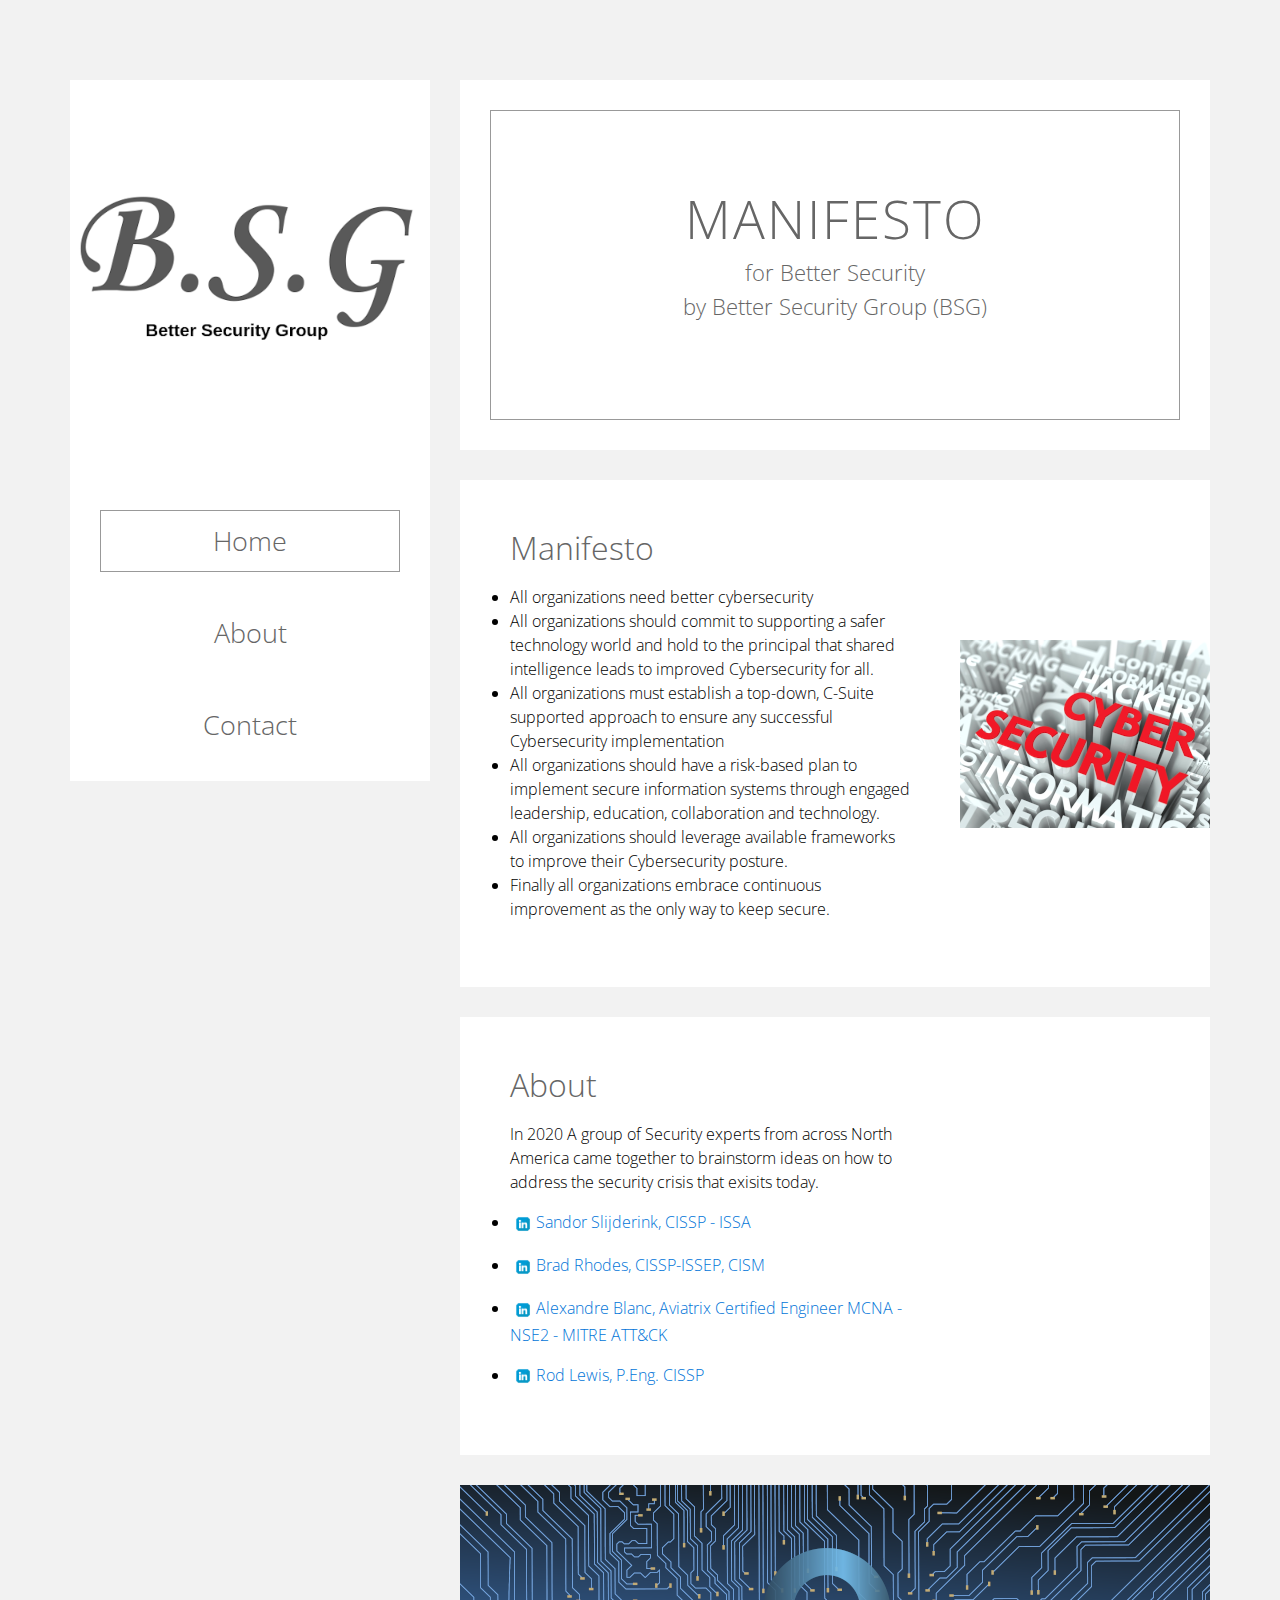
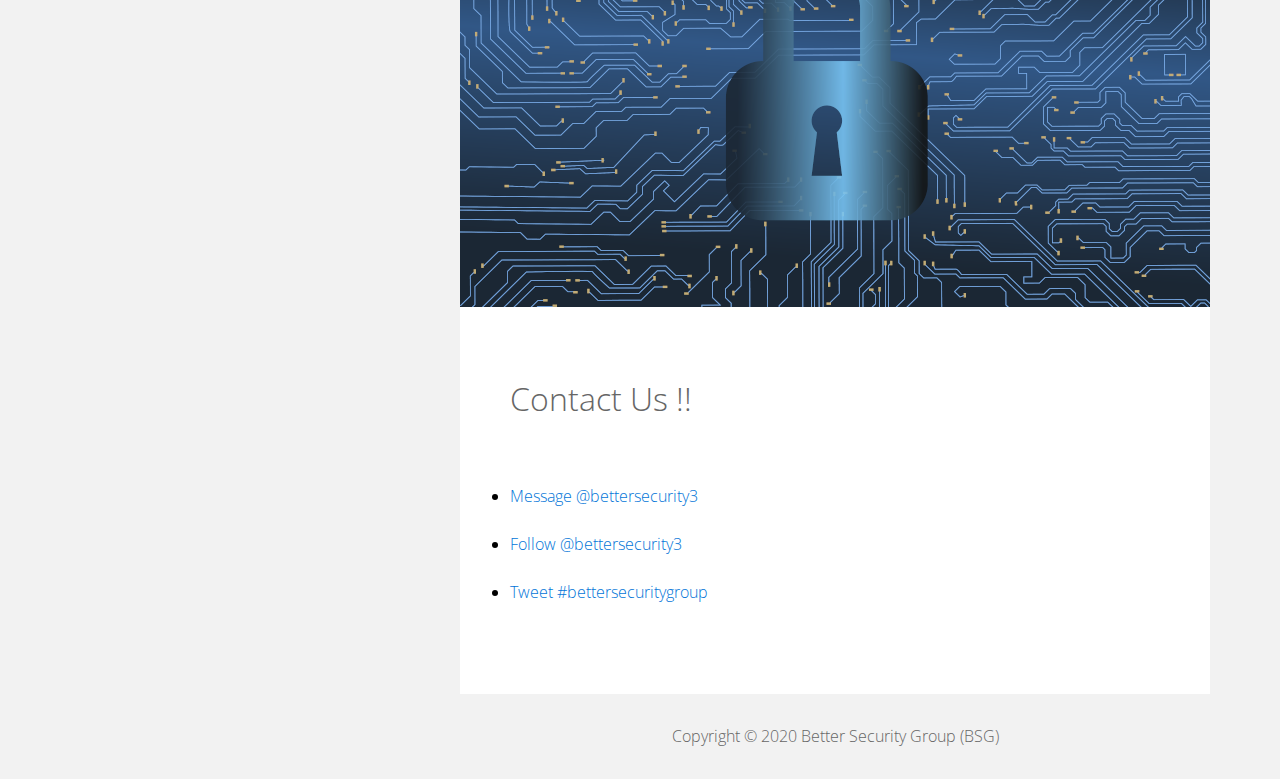
==== index.html @ 1635c147 "index changed" ====
<!DOCTYPE html>
<html lang="en">
<head>
    <meta charset="utf-8">
    <meta http-equiv="X-UA-Compatible" content="IE=edge">
    <meta name="viewport" content="width=device-width, initial-scale=1">

    <title>Better Security Group (BSG) Manifesto</title>
<!--
Elevate
http://www.templatemo.com/tm-481-elevate
-->
    <!-- load stylesheets -->
    <link rel="stylesheet" href="http://fonts.googleapis.com/css?family=Open+Sans:300,400">   <!-- Google web font "Open Sans" -->
    <link rel="stylesheet" href="css/bootstrap.min.css">                                      <!-- Bootstrap style -->
    <link rel="stylesheet" href="css/magnific-popup.css">                                     <!-- Magnific pop up style -->
    <link rel="stylesheet" href="css/templatemo-style.css">                                   <!-- Templatemo style -->

    <!-- HTML5 shim and Respond.js for IE8 support of HTML5 elements and media queries -->
    <!-- WARNING: Respond.js doesn't work if you view the page via file:// -->
        <!--[if lt IE 9]>
          <script src="https://oss.maxcdn.com/html5shiv/3.7.2/html5shiv.min.js"></script>
          <script src="https://oss.maxcdn.com/respond/1.4.2/respond.min.js"></script>
          <![endif]-->
      </head>

      <body>
        <div class="container">

            <div class="tm-sidebar">
                <img src="img/bsg.png" alt="Menu top image" class="img-fluid tm-sidebar-image">
                <nav class="tm-main-nav">
                    <ul>
                        <li class="tm-nav-item"><a href="#home" class="tm-nav-item-link">Home</a></li>
                        <li class="tm-nav-item"><a href="#about" class="tm-nav-item-link">About</a></li>
                        <!--<li class="tm-nav-item"><a href="#ideas" class="tm-nav-item-link">Ideas</a></li> -->
                        <li class="tm-nav-item"><a href="#contact" class="tm-nav-item-link">Contact</a></li>
                    </ul>
                </nav>
            </div>
            
            <div class="tm-main-content">
                
                <section id="home" class="tm-content-box tm-banner margin-b-10">
                    <div class="tm-banner-inner">
                        <h1 class="tm-banner-title">Manifesto</h1>
                        <p class="tm-banner-text">for Better Security <br>by Better Security Group (BSG)</p>    
                    </div>                    
                </section>

                <section>
                    <div class="tm-content-box flex-2-col">
                        
                        <div class="pad flex-item tm-team-description-container">
                            <h2 class="tm-section-title">Manifesto</h2>
                            <p class="tm-section-description"> <ul>
  <li>All organizations need better cybersecurity</li>
  <li>All organizations should commit to supporting a safer technology world and hold to the principal that shared intelligence leads to improved Cybersecurity for all.</li>
  <li>All organizations must establish a top-down, C-Suite supported approach to ensure any successful Cybersecurity implementation</li>
  <li>All organizations should have a risk-based plan to implement secure information systems through engaged leadership, education, collaboration and technology.</li>
  <li>All organizations should leverage available frameworks to improve their Cybersecurity posture.</li>
 <li>Finally all organizations embrace continuous improvement as the only way to keep secure.</li>
  
</ul> </p>
                              
                        </div>
                        <div class="flex-item">
                            <img src="img/about.png" alt="">    
                        </div>                       
                        

                    </div>
                    <div id="about" class="tm-content-box">
                        
                        <div class="pad flex-item tm-team-description-container">
                            <h2 class="tm-section-title">About</h2>
                            <p class="tm-section-description"> 
                            In 2020 A group of Security experts from across North America came together to brainstorm ideas on how to address the security crisis that exisits today. 
                            <ul>
  <li><p><a href="https://www.linkedin.com/in/slijderink/"><img src="img/li.png" alt="" width="26" height="26">Sandor Slijderink, CISSP - ISSA</a></p></li>
    <li><p><a href="https://www.linkedin.com/in/brad-rhodes-1951ba7/"><img src="img/li.png" alt="" width="26" height="26">Brad Rhodes, CISSP-ISSEP, CISM</a></p></li>
    <li><p><a href="https://www.linkedin.com/in/alexandre-blanc-cyber-security-88569022/"><img src="img/li.png" alt="" width="26" height="26">Alexandre Blanc, Aviatrix Certified Engineer MCNA - NSE2 - MITRE ATT&CK </a></p></li>
    <li><p><a href="https://www.linkedin.com/in/rod-lewis-919b441/"><img src="img/li.png" alt="" width="26" height="26">Rod Lewis, P.Eng. CISSP</a></p></li>

</ul> </p>
                    </div>
                    
                </section>

               
                <section class="tm-content-box">
                    <img src="img/cybersecurity.png" alt="Contact image" class="img-fluid">

                  <!--  <div id="contact" class="pad">
                        <h2 class="tm-section-title">Contact Us</h2>
                        <form action="#contact" method="get" class="contact-form">

                            <div class="form-group col-xs-12 col-sm-12 col-md-6 col-lg-6 form-group-2-col-left">
                                <input type="text" id="contact_name" name="contact_name" class="form-control" placeholder="Name"  required/>
                            </div>
                            <div class="form-group col-xs-12 col-sm-12 col-md-6 col-lg-6 form-group-2-col-right">
                                <input type="email" id="contact_email" name="contact_email" class="form-control" placeholder="Email"  required/>
                            </div>
                            <div class="form-group">
                                <input type="text" id="contact_subject" name="contact_subject" class="form-control" placeholder="Subject"  required/>
                            </div>
                            <div class="form-group">
                                <textarea id="contact_message" name="contact_message" class="form-control" rows="9" placeholder="Message" required></textarea>
                            </div>
                            
                            <button type="submit" class="btn btn-primary submit-btn">Submit</button>

                        </form>      
                    </div> -->
                   <div id="contact" class="tm-content-box">
                    <div class="pad flex-item tm-team-description-container">
                            <h2 class="tm-section-title">Contact Us !!</h2>
                           <!-- <p class="tm-section-description"> -->
                            <ul>
    <li><a href="https://twitter.com/messages/compose?recipient_id=1325194579767820297" class="twitter-dm-button" data-size="large" data-screen-name="@bettersecurity3">Message @bettersecurity3</a></li>
    <li><a class="twitter-follow-button" href="https://twitter.com/bettersecurity3" data-size="large" data-show-count="false">Follow @bettersecurity3</a></li>
    <li><a href="https://twitter.com/intent/tweet?button_hashtag=bettersecuritygroup&ref_src=twsrc%5Etfw" class="twitter-hashtag-button" data-show-count="false" data-size="large">Tweet #bettersecuritygroup</a><script async src="https://platform.twitter.com/widgets.js" charset="utf-8"></script>
</li>
</ul> </p>
                    </div>
                    </div>
                    
                </section>  

                <footer class="tm-footer">
                    <p class="text-xs-center">Copyright &copy; 2020 Better Security Group (BSG) </p>
                </footer>

            </div>
             
        </div>
        
        <!-- load JS files -->
        
        <script src="js/jquery-1.11.3.min.js"></script>             <!-- jQuery (https://jquery.com/download/) -->
        <script src="js/bootstrap.min.js"></script>                 <!-- Bootstrap (http://v4-alpha.getbootstrap.com/getting-started/download/) -->
        <script src="js/jquery.magnific-popup.min.js"></script>     <!-- Magnific pop-up (http://dimsemenov.com/plugins/magnific-popup/) -->
        <script src="js/jquery.singlePageNav.min.js"></script>      <!-- Single Page Nav (https://github.com/ChrisWojcik/single-page-nav) -->
        <script src="js/jquery.touchSwipe.min.js"></script>         <!-- https://github.com/mattbryson/TouchSwipe-Jquery-Plugin -->
        
        <!-- Templatemo scripts -->
        <script>                      
    
        $(document).ready(function(){

            // Single page nav
            if($(window).width() <= 1139) {
                $('.tm-main-nav').singlePageNav({
                    'currentClass' : "active",
                    offset : 100
                });
            } else {
                $('.tm-main-nav').singlePageNav({
                    'currentClass' : "active",
                    offset : 80
                });
            }

            // Handle nav offset upon window resize
            $(window).resize(function(){
                if($(window).width() <= 1139) {
                    $('.tm-main-nav').singlePageNav({
                        'currentClass' : "active",
                        offset : 100
                    });
                } else {
                    $('.tm-main-nav').singlePageNav({
                        'currentClass' : "active",
                        offset : 80
                    });
                }
            });

            // Magnific pop up
            $('.gallery-container').magnificPopup({
              delegate: 'a', // child items selector, by clicking on it popup will open
              type: 'image',
              gallery: {enabled:true}
              // other options
            });

            $('.carousel').carousel({
              interval: 3000
            })

            // Enable carousel swiping (http://lazcreative.com/blog/adding-swipe-support-to-bootstrap-carousel-3-0/)
            $(".carousel-inner").swipe( {
                //Generic swipe handler for all directions
                swipeLeft:function(event, direction, distance, duration, fingerCount) {
                    $(this).parent().carousel('next'); 
                },
                swipeRight: function() {
                    $(this).parent().carousel('prev'); 
                }
            });

        });
    
        </script>             

    </body>
    </html>
---- css/templatemo-style.css ----
/* 

Elevate

http://www.templatemo.com/tm-481-elevate


Line border color #999 

Title text, menu color #666

Paragraph text color #000

*/

a:focus {
	color: #666;
	outline: none;
}

ul { 
	padding: 0;
	margin: 0; 
}

body {
	background-color: #f2f2f2;
	color: #000;
	font-family: 'Open Sans', Helvetica, Arial, sans-serif;
	font-size: 16px;
	font-weight: 300;
	padding-top: 80px;
	overflow-x: hidden;
}

.tm-sidebar {
	position: fixed;
	width: 360px;
}

.tm-main-nav {
	background-color: white;
	font-size: 1.6667em;
	padding-top: 15px;
	padding-bottom: 10px;
	text-align: center;
}

.tm-nav-item {
	list-style: none;
	width: 100%;
	padding: 15px 30px;
}

.tm-nav-item-link{
	border: 1px solid rgba(0,0,0,0);
	color: #666;
	display: block;
	padding: 10px;
	width: 100%;
	-webkit-transition: all 0.3s ease;
	transition: all 0.3s ease;
}

.tm-nav-item-link.active,
.tm-nav-item-link:hover {
	color: #666;
	text-decoration: none;
	border: 1px solid #999;
}

.tm-nav-item-link:focus { text-decoration: none; }

.tm-banner-title, 
.tm-section-title, 
.tm-banner-text {
	color: #666;
	font-weight: 300;
	margin-top: 0;
}

.tm-section-title {	margin-bottom: 20px; }

.tm-section-title-box {	margin-bottom: 0; }

.tm-banner-title { 
	font-size: 3.3em;
	letter-spacing: 2px; 
}

.tm-main-content {
	margin-left: 360px;
	padding-left: 30px;
}

.tm-content-box {
	background-color: white;
	margin-bottom: 30px;
}

.pad { padding: 50px; }

.tm-banner {
	height: 370px;
	padding: 30px;
}
	
.tm-banner-inner {
	border: 1px solid #999;
	height: 100%;
	text-align: center;
	display: -webkit-box;
	display: -webkit-flex;
	display: -ms-flexbox;
	display: flex;
    -webkit-box-orient: vertical;
    -webkit-box-direction: normal;
    -webkit-flex-direction: column;
        -ms-flex-direction: column;
            flex-direction: column;
    -webkit-box-align: center;
    -webkit-align-items: center;
        -ms-flex-align: center;
            align-items: center;
    -webkit-box-pack: center;
    -webkit-justify-content: center;
        -ms-flex-pack: center;
            justify-content: center;
}
	
.tm-banner-title { text-transform: uppercase; }

.tm-banner-text { font-size: 1.4em; }

.flex-2-col {
	display: -webkit-box;
	display: -webkit-flex;
	display: -ms-flexbox;
	display: flex;
	-webkit-box-align: center;
	-webkit-align-items: center;
	    -ms-flex-align: center;
	        align-items: center;
}

/*http://stackoverflow.com/questions/29562755/flexbox-ie10-width-issues*/
.flex-item { 
	-webkit-box-flex: 0 1 auto; 
	-webkit-flex: 0 1 auto; 
	    -ms-flex: 0 1 auto; 
	        flex: 0 1 auto;
}

.section-description {
	line-height: 1.8;
	margin-bottom: 25px;
}

.section-description:last-child { margin-bottom: 0; }

.tm-team-description-container { max-width: 500px; }

.box {
	background-color: white;
	list-style: none;
	width: 33.3333%;
	height: auto;
}

.box-bg { position: relative; }

.tm-box-bg-title {
	position: absolute;
	top: 0; right: 0; bottom: 0; left: 0;
	display: -webkit-box;
	display: -webkit-flex;
	display: -ms-flexbox;
	display: flex;
	-webkit-box-align: center;
	-webkit-align-items: center;
	    -ms-flex-align: center;
	        align-items: center;
	-webkit-box-pack: center;
	-webkit-justify-content: center;
	    -ms-flex-pack: center;
	        justify-content: center;
}

.boxes {
	display: -webkit-box;
	display: -webkit-flex;
	display: -ms-flexbox;
	display: flex;
	-webkit-flex-wrap: wrap;
	    -ms-flex-wrap: wrap;
	        flex-wrap: wrap;
}

.gallery-container a {
	cursor: -webkit-zoom-in;
	cursor: zoom-in;
}

.carousel {
    position: relative;
    height: auto;
  	padding: 50px 50px 80px 50px;
  	text-align: center;
}

.carousel-indicators { bottom: 30px; }

/*http://codepen.io/matthewhirsch/pen/OPwQRL*/
.carousel-content {
    color:black;
    display:-webkit-box;
    display:-webkit-flex;
    display:-ms-flexbox;
    display:flex;
    -webkit-box-align:center;
    -webkit-align-items:center;
        -ms-flex-align:center;
            align-items:center;
}

.carousel-indicators li { border: 1px solid #999; }

.carousel-indicators .active { background-color: #999; }

.contact-form {	overflow: hidden; }

.form-control {
	border-radius: 0;
	font-size: 1em;	
}

.form-control:focus {
	border-color: #999;
    box-shadow: inset 0 1px 1px rgba(0,0,0,.075),0 0 8px rgba(153, 153, 153, 0.45);
}

.form-group { margin-bottom: 20px; }

.form-group-2-col-left {
	padding-left: 0;
	padding-right: 5px;
}

.form-group-2-col-right {
	padding-right: 0;
	padding-left: 5px;
}

.submit-btn {
	border-radius: 0;
	background: transparent;
	border: 1px solid #999;
	color: #999;
	float: right;
	font-size: 1.4em;	
	font-weight: 300;
	padding: 15px 60px;
	-webkit-transition: all 0.3s ease;
	transition: all 0.3s ease;
}

.submit-btn:focus,
.submit-btn:hover,
.submit-btn:visited,
.submit-btn:active,
.submit-btn:active:hover,
.submit-btn:active:focus {
	background: #999;
	border: 1px solid #999;
	color: white;
}

.tm-footer {
	color: #666;
	padding-bottom: 15px;
}

@media (min-width: 1200px){
	.container { max-width: 1170px; }
}

@media screen and (max-width: 1199px) and (min-width: 1140px) {
	.container { width: 1080px; }
	.tm-sidebar { width: 300px; }
	.tm-main-content { margin-left: 300px; }
	.tm-team-description-container { max-width: 330px; }	
}

/*http://stackoverflow.com/questions/11404744/media-queries-max-width-or-max-height*/
@media screen and (max-width: 1139px), screen and (max-height: 834px) {

	body {	padding-top: 100px;	}

	.tm-sidebar {
	    position: fixed;
	    width: 100%;
	    top: 0;
	    left: 0;
	    z-index: 1000;
	}

	.tm-sidebar-image { display: none; }

	.tm-main-nav {
		border-bottom: 1px solid rgba(153, 153, 153, 0.20);
		font-size: 1.1em;
		overflow: hidden;
		padding-top: 0;
		padding-bottom: 0;
	}

	.tm-nav-item {
		float: left;
		padding: 10px;
		width: 25%;
	}

	.tm-main-content {
		margin-left: auto;
		margin-right: auto;
		max-width: 750px;
		padding-left: 0;
	}

	.tm-content-box { margin-left: 0; }
}

@media screen and (max-width: 991px) {
	.tm-team-description-container { max-width: 440px; }
}

@media screen and (max-width: 767px) {
	.form-group-2-col-left,
	.form-group-2-col-right {
		padding-left: 0;
		padding-right: 0;
	}
	.tm-team-description-container { 
		max-width: 296px; 
		width: 50%;
	}
}

@media screen and (max-width: 991px) and (min-width: 780px) {
	.container { width: 780px; }	
}

@media screen and (max-width: 640px) {
	body { padding-top: 30px; }
	.tm-sidebar { display: none; }
}

@media screen and (max-width: 564px) {

	.tm-banner-title { font-size: 2.8em; }
	.tm-banner-text { font-size: 1.2em; }
	
	.flex-2-col {
		-webkit-flex-flow: column;
		    -ms-flex-flow: column;
		        flex-flow: column;
	}

	.tm-section-title-box {	font-size: 1.2em; }

	.pad {
		padding: 30px;
		width: 100%;
	}

	.submit-btn {
		font-size: 1.2em;
		padding: 10px 30px;
	}

}
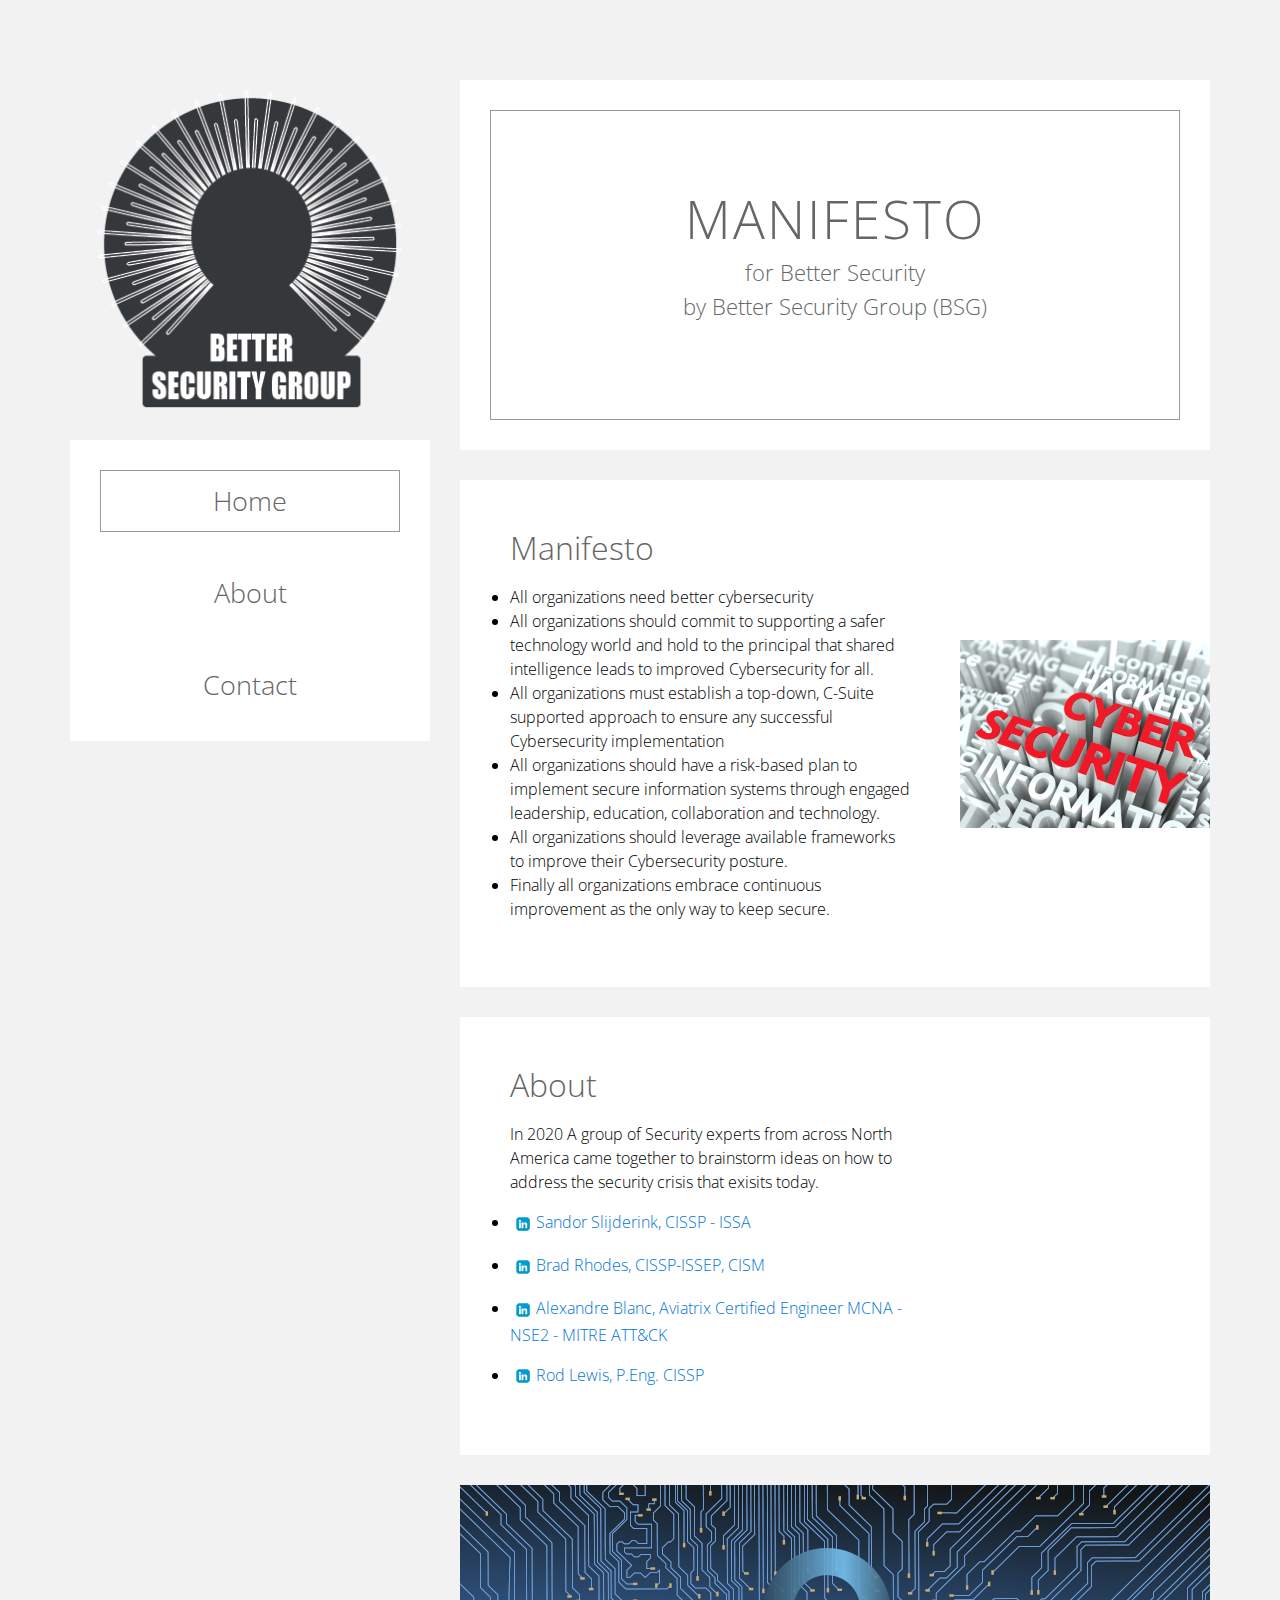
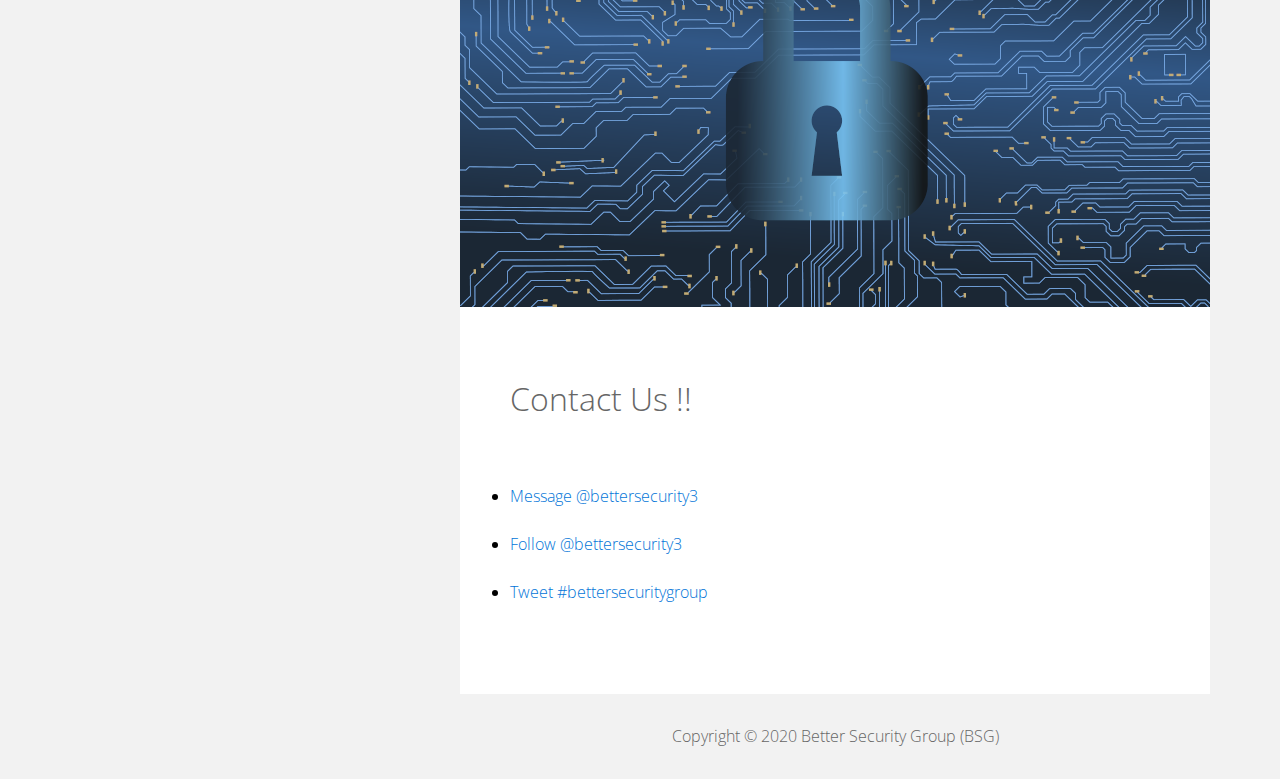
==== commit eccd5bba: "new inded" ====
--- a/index.html
+++ b/index.html
@@ -28,7 +28,7 @@
         <div class="container">
 
             <div class="tm-sidebar">
-                <img src="img/bsg.png" alt="Menu top image" class="img-fluid tm-sidebar-image">
+                <img src="img/bsg1.png" alt="Menu top image" class="img-fluid tm-sidebar-image">
                 <nav class="tm-main-nav">
                     <ul>
                         <li class="tm-nav-item"><a href="#home" class="tm-nav-item-link">Home</a></li>
@@ -112,7 +112,7 @@
 
                         </form>      
                     </div> -->
-                   <div id="contact" class="tm-content-box">
+                   <div id="contact" class="tm-content-box">
                     <div class="pad flex-item tm-team-description-container">
                             <h2 class="tm-section-title">Contact Us !!</h2>
                            <!-- <p class="tm-section-description"> -->
@@ -123,7 +123,7 @@
 </li>
 </ul> </p>
                     </div>
-                    </div>
+                    </div>
                     
                 </section>  
 
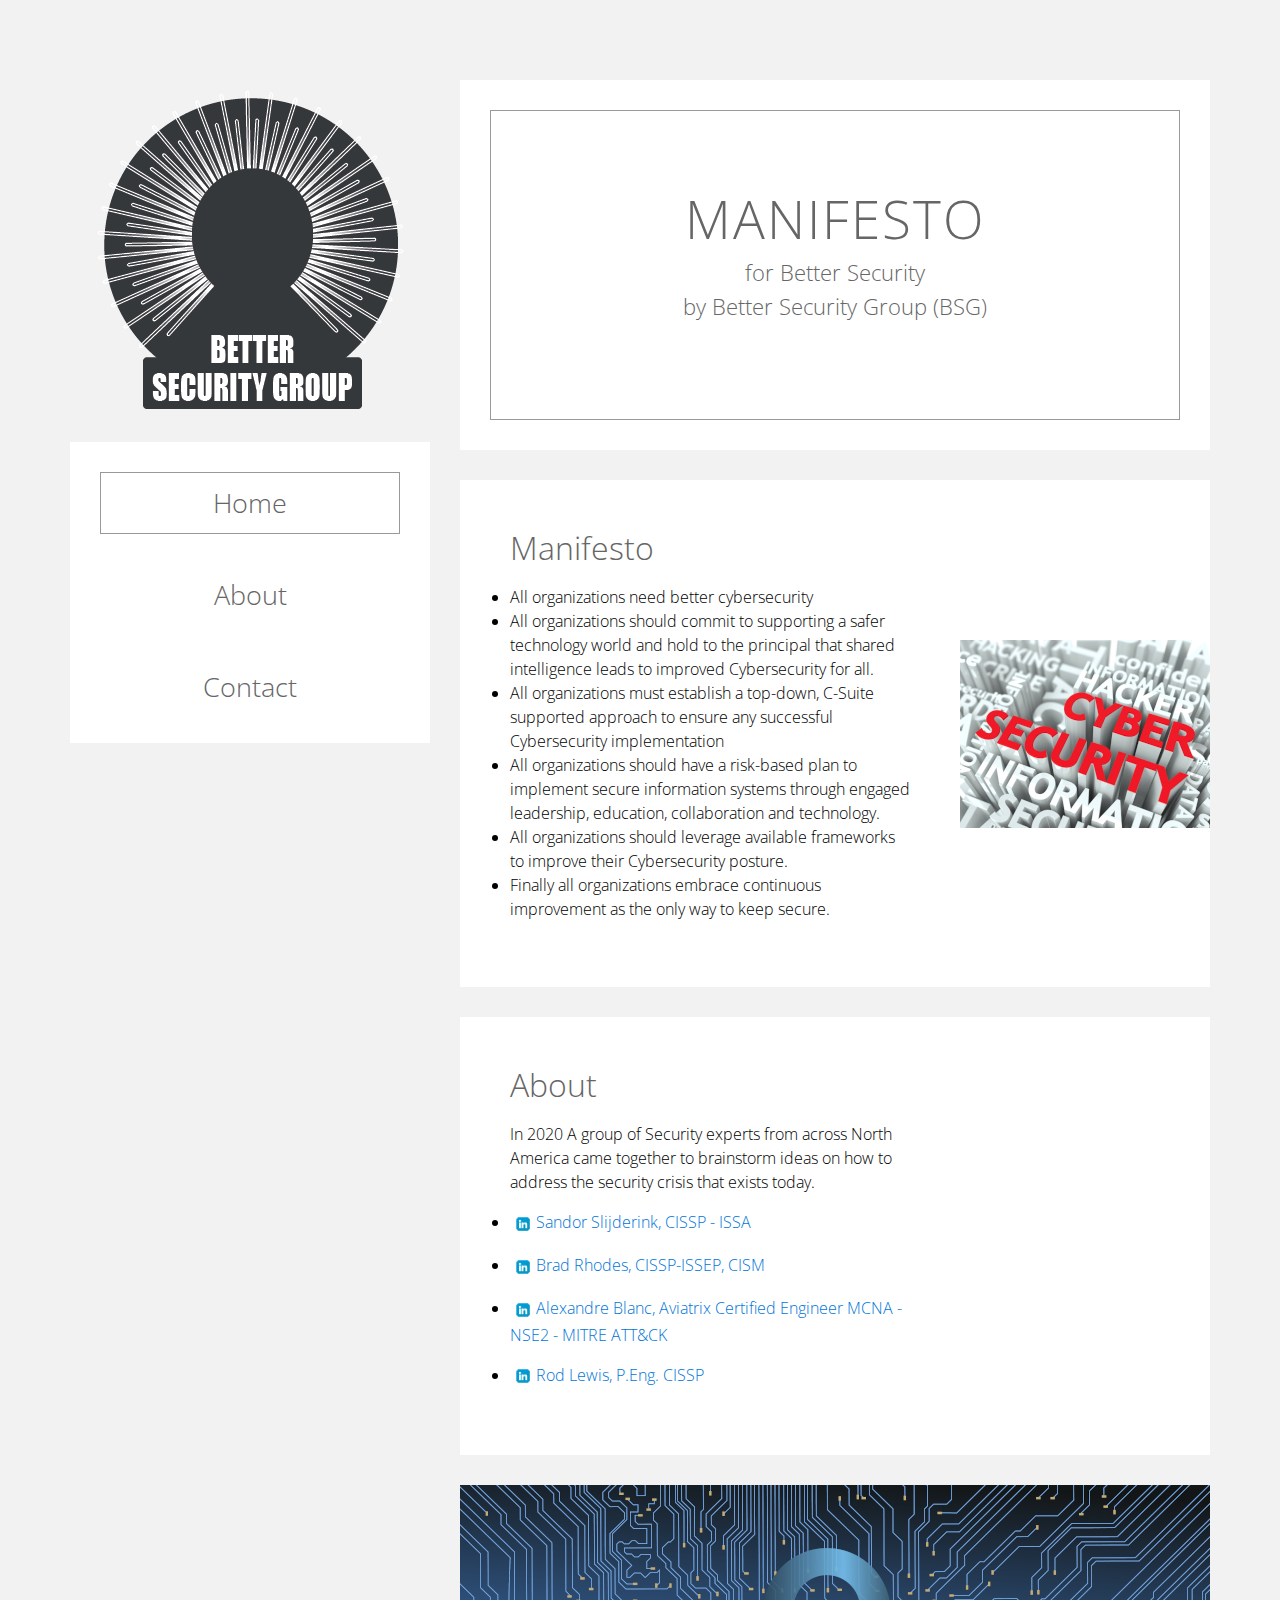
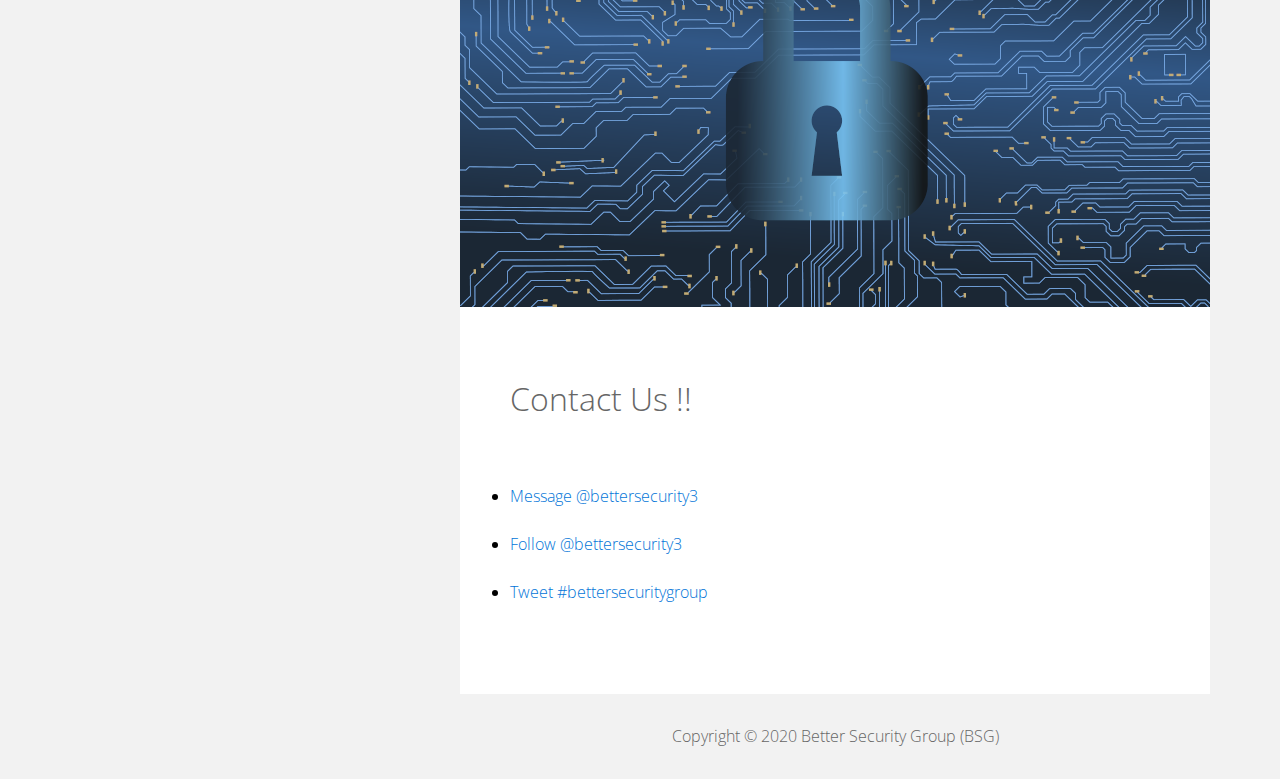
==== commit e72c4f10: "fixedspelling mistake" ====
--- a/index.html
+++ b/index.html
@@ -75,7 +75,7 @@
                         <div class="pad flex-item tm-team-description-container">
                             <h2 class="tm-section-title">About</h2>
                             <p class="tm-section-description"> 
-                            In 2020 A group of Security experts from across North America came together to brainstorm ideas on how to address the security crisis that exisits today. 
+                            In 2020 A group of Security experts from across North America came together to brainstorm ideas on how to address the security crisis that exists today. 
                             <ul>
   <li><p><a href="https://www.linkedin.com/in/slijderink/"><img src="img/li.png" alt="" width="26" height="26">Sandor Slijderink, CISSP - ISSA</a></p></li>
     <li><p><a href="https://www.linkedin.com/in/brad-rhodes-1951ba7/"><img src="img/li.png" alt="" width="26" height="26">Brad Rhodes, CISSP-ISSEP, CISM</a></p></li>
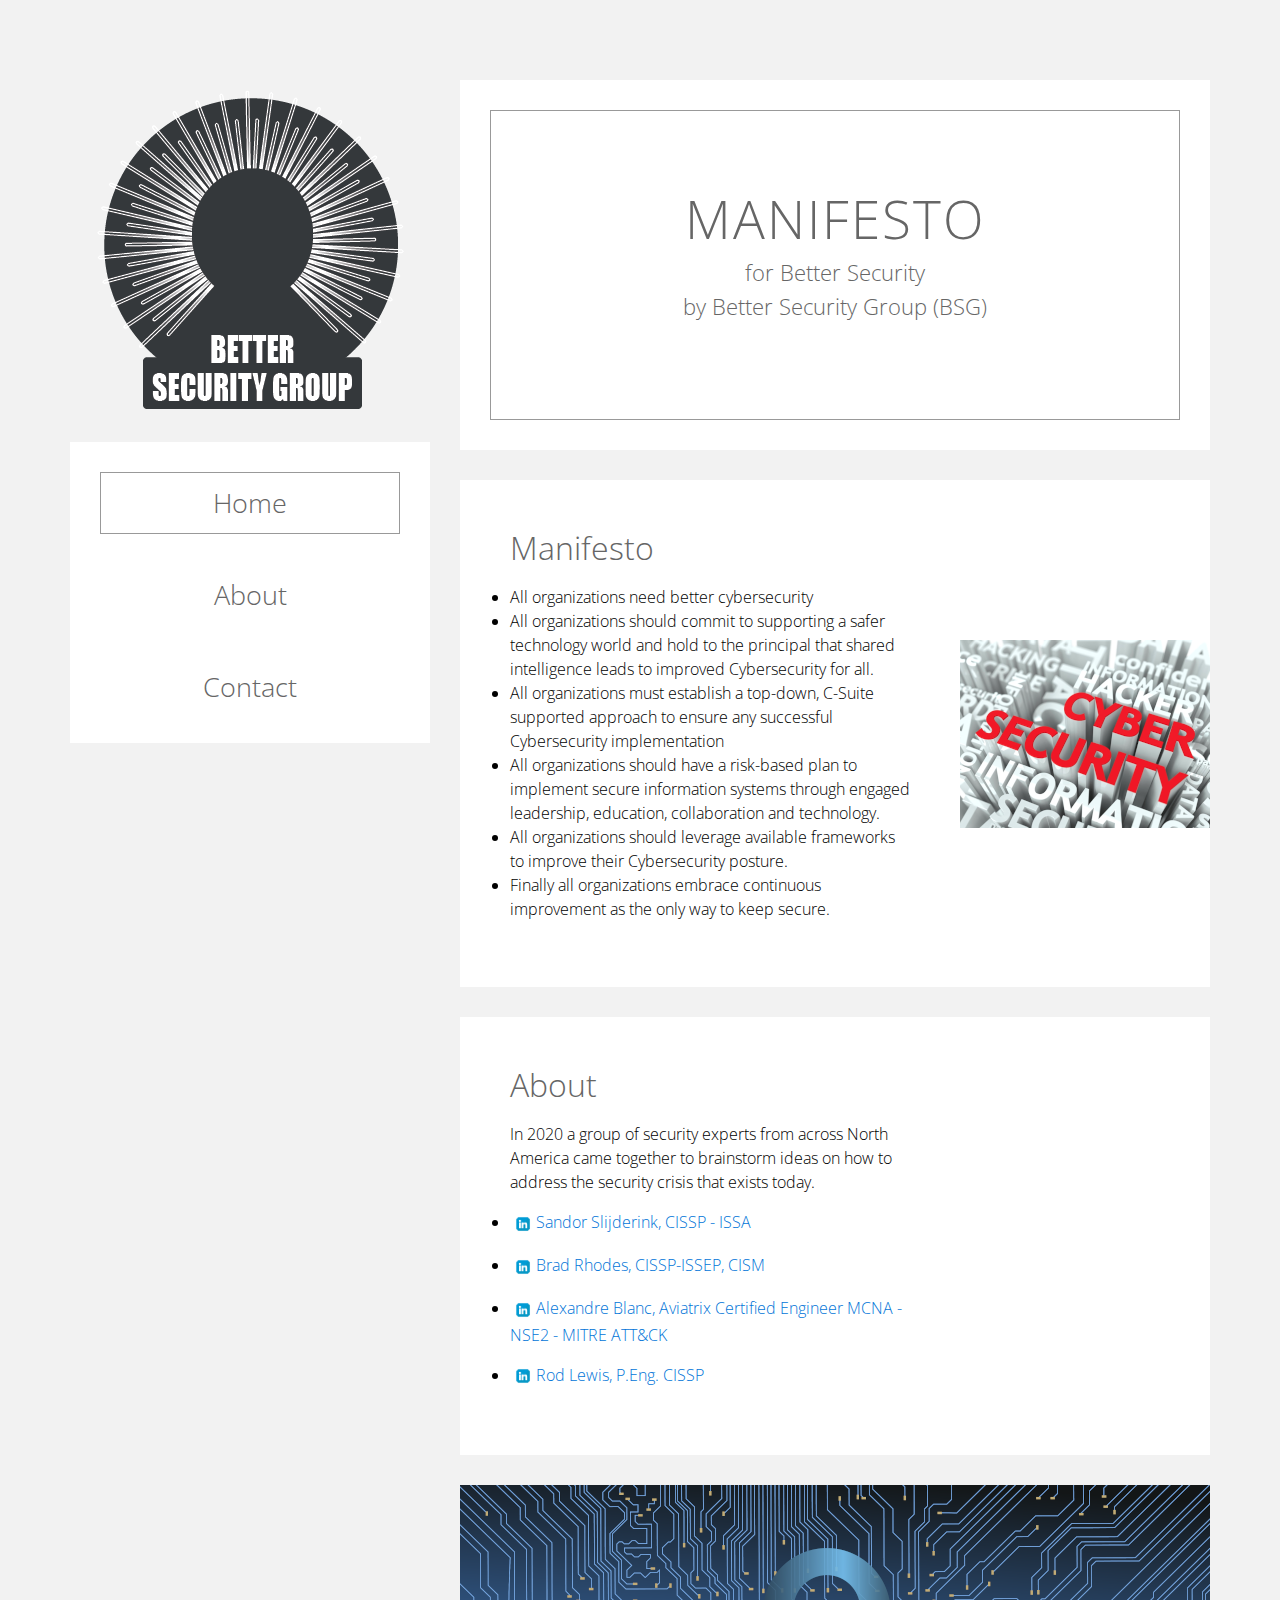
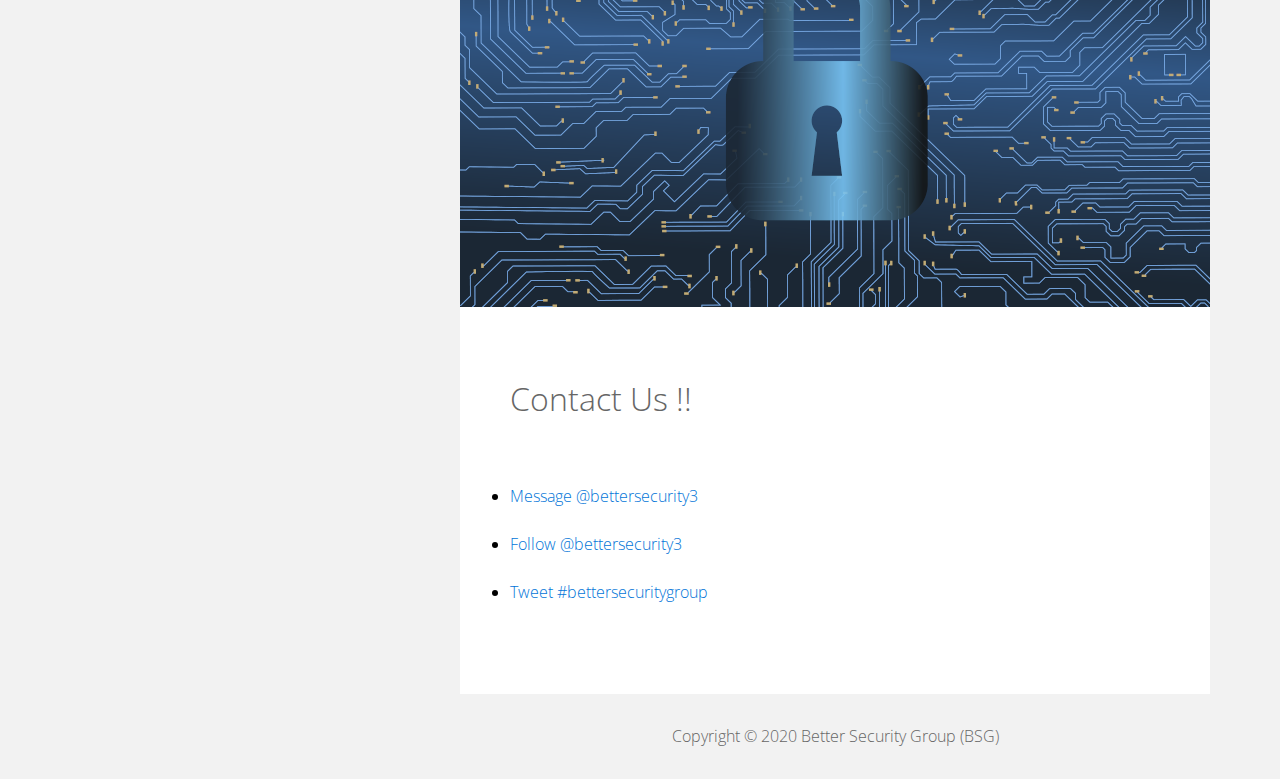
==== commit ac783c2d: "." ====
--- a/index.html
+++ b/index.html
@@ -75,7 +75,7 @@
                         <div class="pad flex-item tm-team-description-container">
                             <h2 class="tm-section-title">About</h2>
                             <p class="tm-section-description"> 
-                            In 2020 A group of Security experts from across North America came together to brainstorm ideas on how to address the security crisis that exists today. 
+                            In 2020 a group of security experts from across North America came together to brainstorm ideas on how to address the security crisis that exists today. 
                             <ul>
   <li><p><a href="https://www.linkedin.com/in/slijderink/"><img src="img/li.png" alt="" width="26" height="26">Sandor Slijderink, CISSP - ISSA</a></p></li>
     <li><p><a href="https://www.linkedin.com/in/brad-rhodes-1951ba7/"><img src="img/li.png" alt="" width="26" height="26">Brad Rhodes, CISSP-ISSEP, CISM</a></p></li>
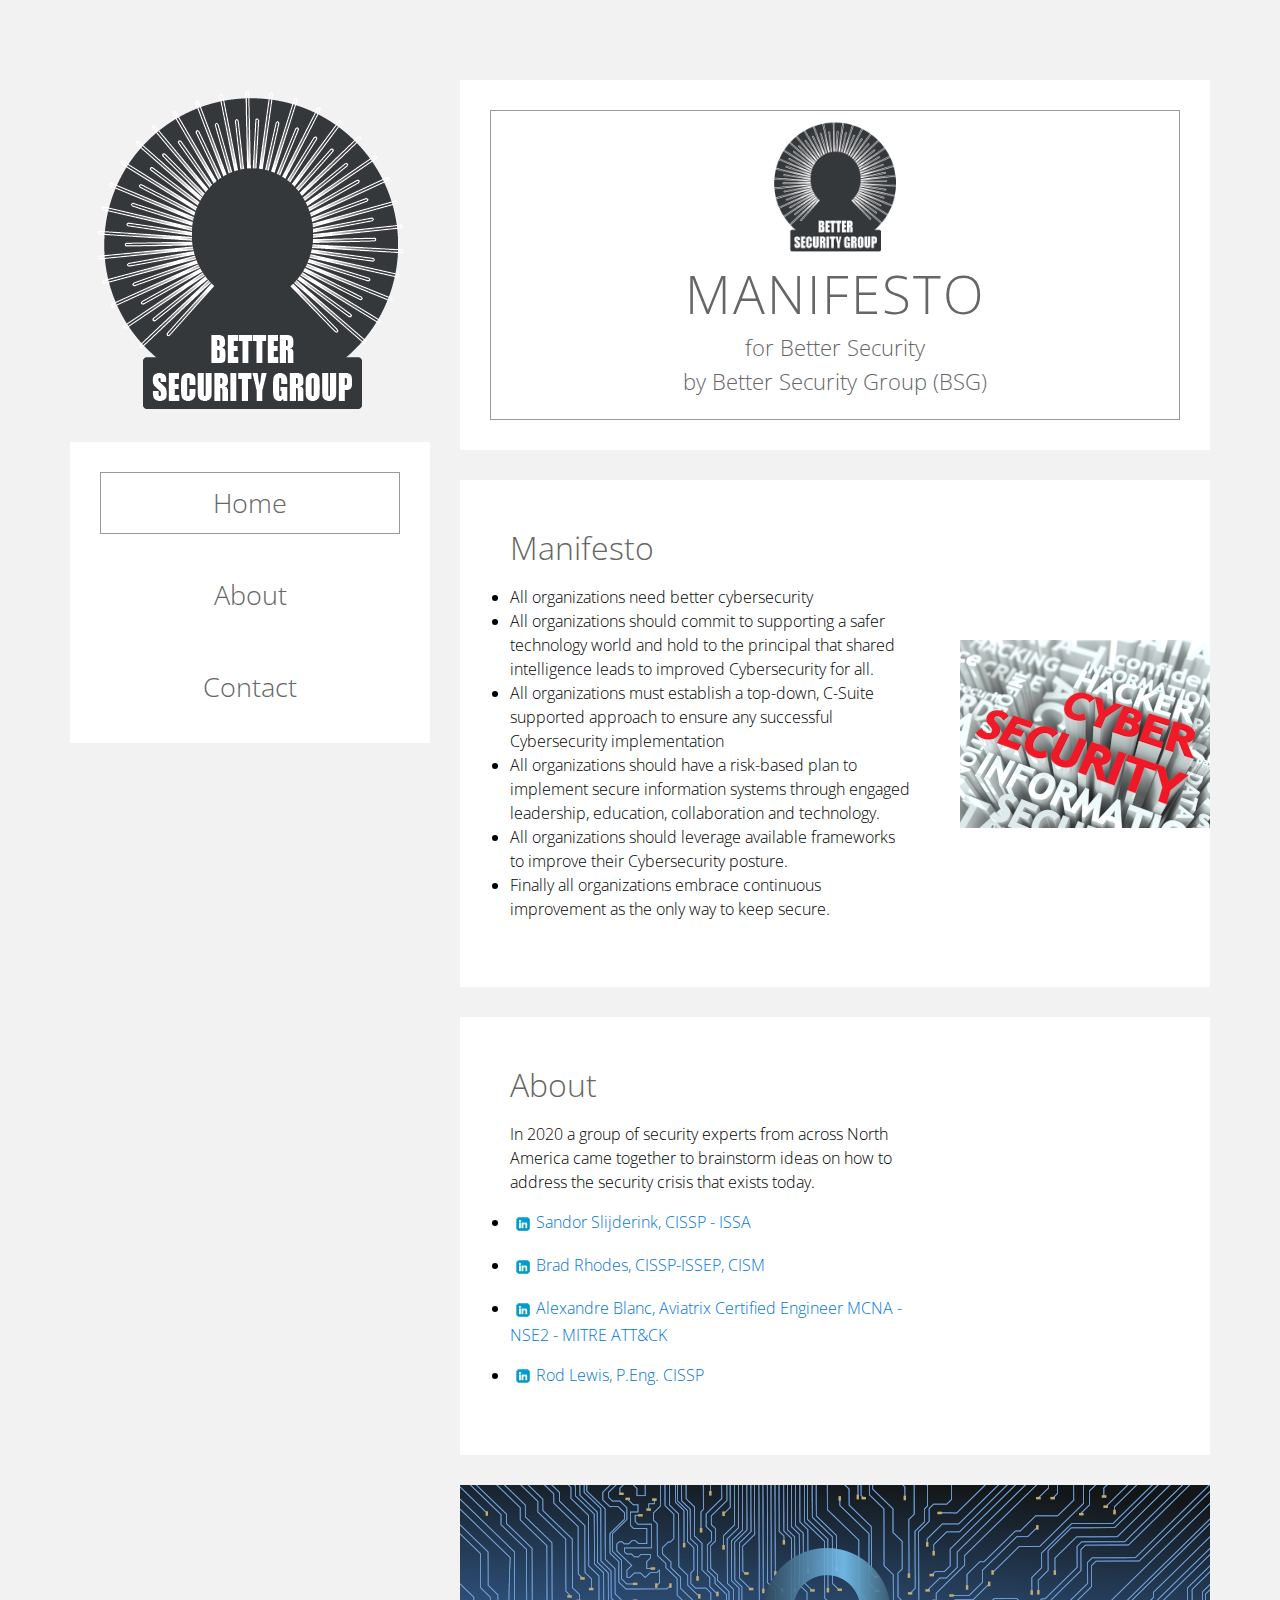
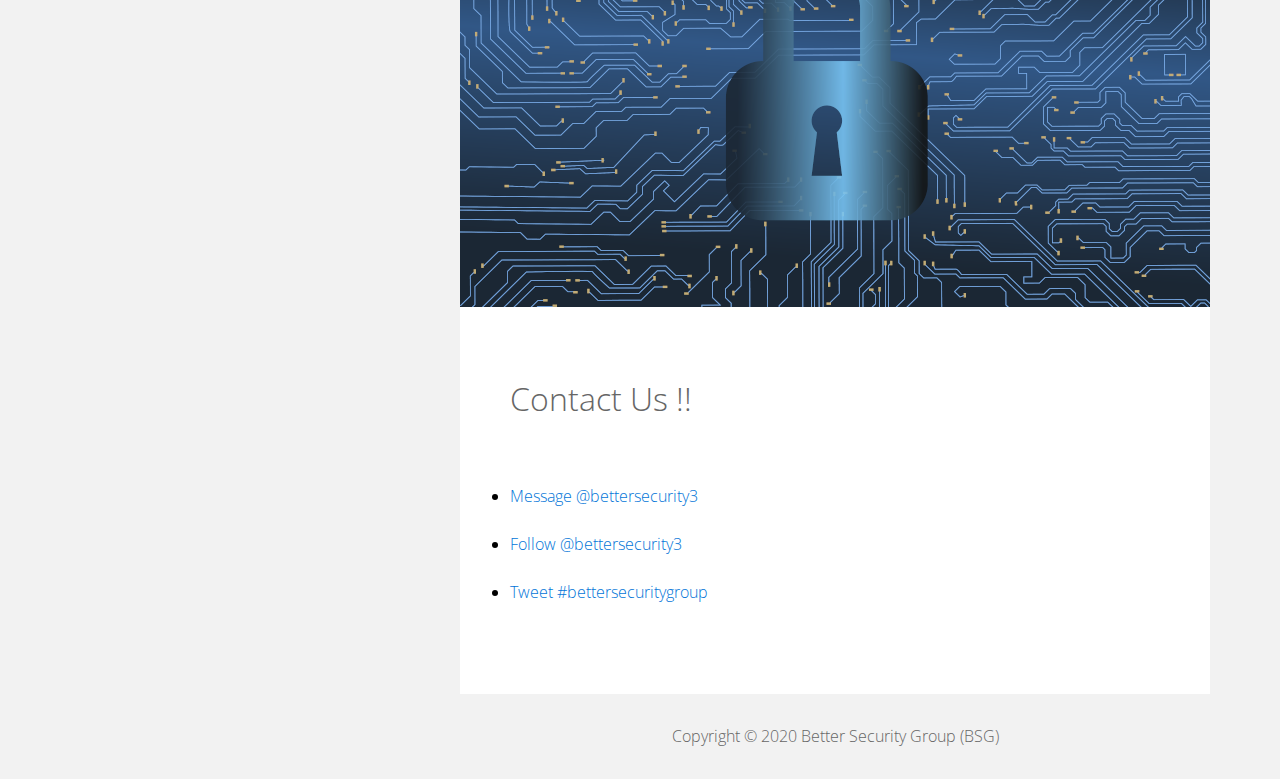
==== commit b9c1a891: "index-new --> index" ====
--- a/index.html
+++ b/index.html
@@ -43,6 +43,7 @@
                 
                 <section id="home" class="tm-content-box tm-banner margin-b-10">
                     <div class="tm-banner-inner">
+                        <img src="img/bsg1.png" alt="Menu top image" style="width:150px;height:150px;">
                         <h1 class="tm-banner-title">Manifesto</h1>
                         <p class="tm-banner-text">for Better Security <br>by Better Security Group (BSG)</p>    
                     </div>                    
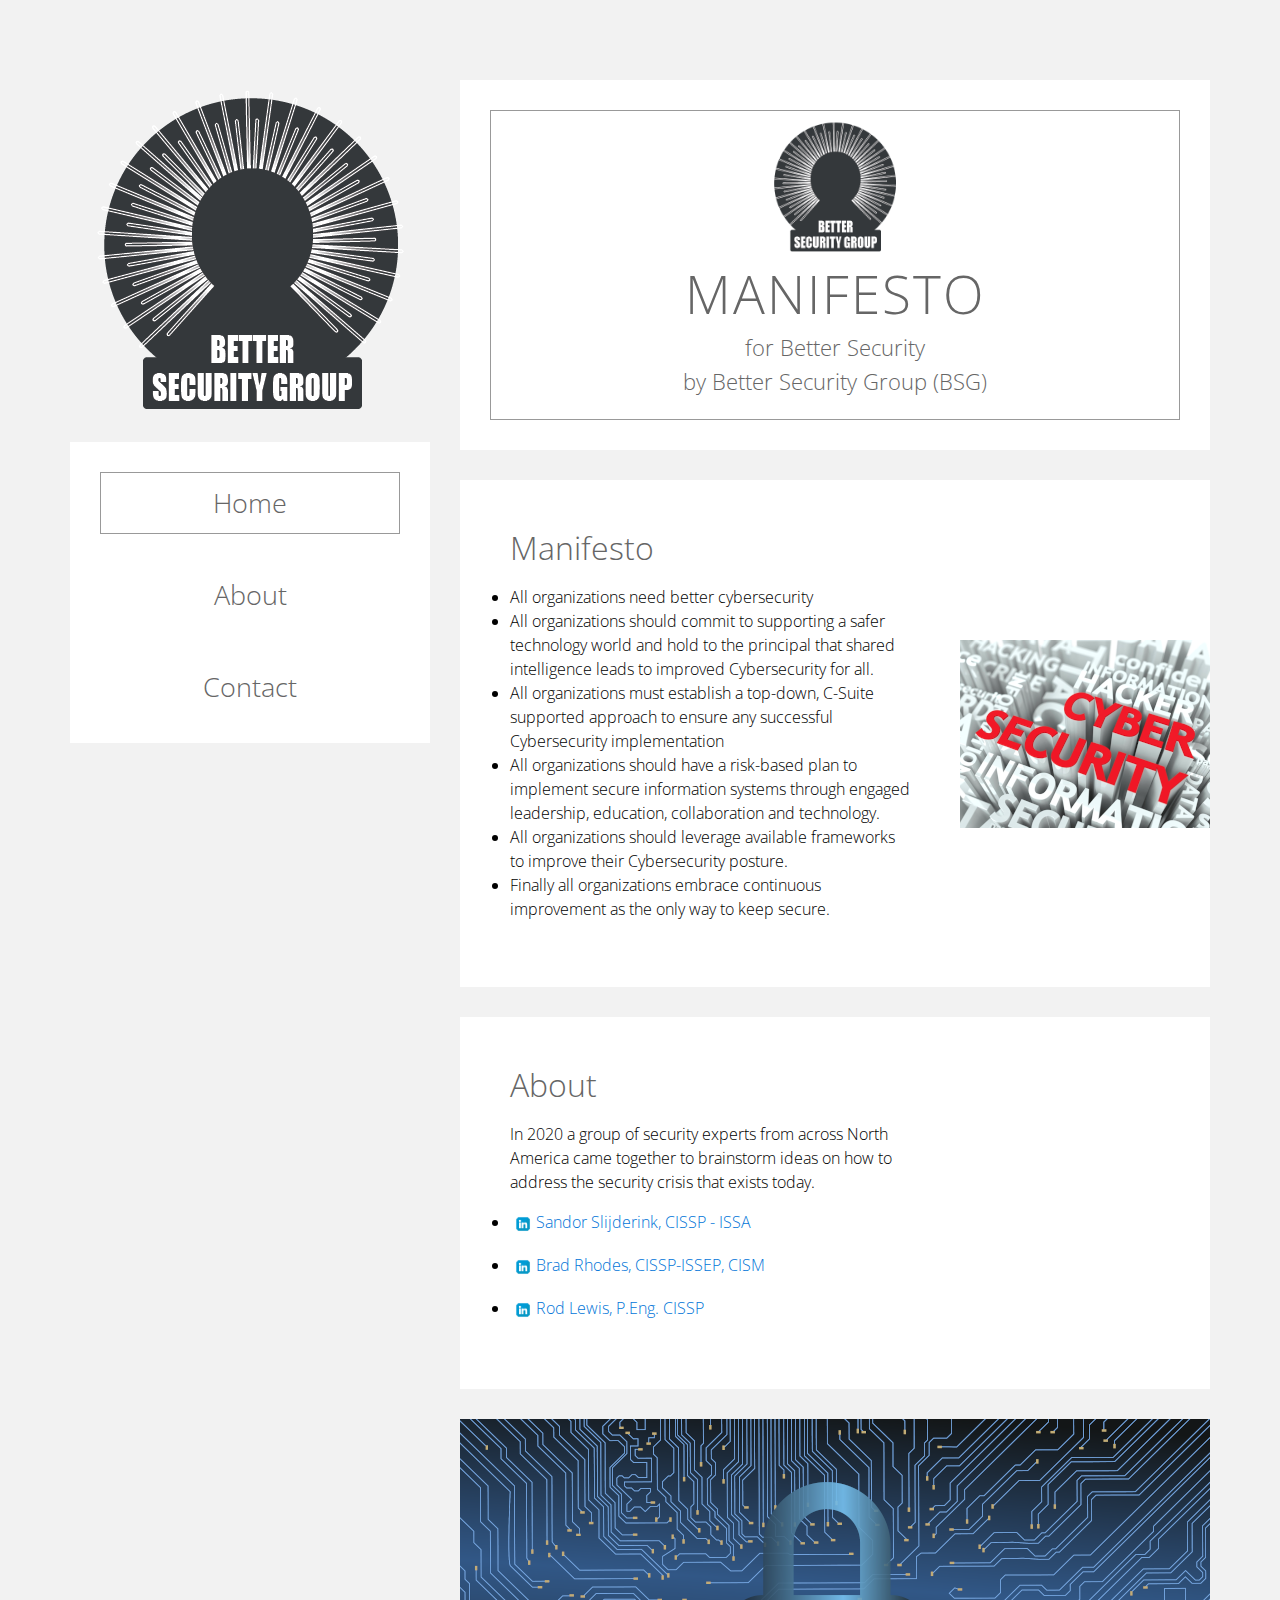
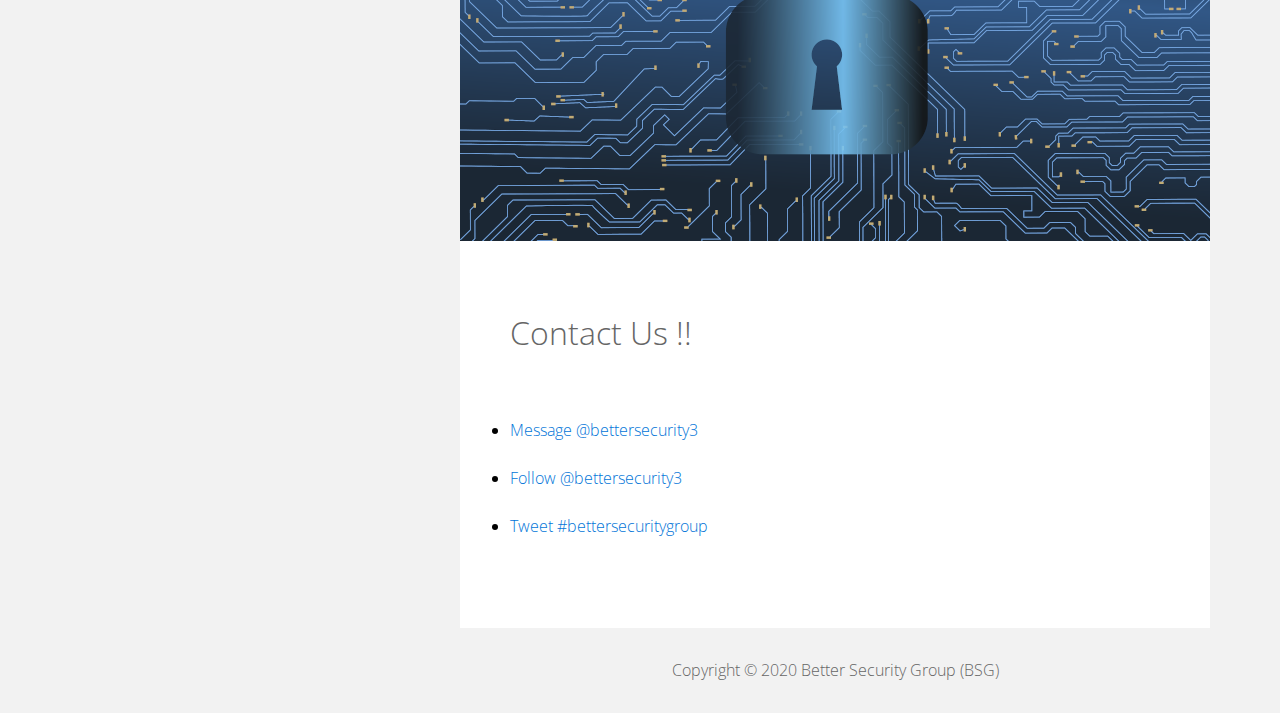
==== commit c68be75e: "Update index.html" ====
--- a/index.html
+++ b/index.html
@@ -80,7 +80,6 @@
                             <ul>
   <li><p><a href="https://www.linkedin.com/in/slijderink/"><img src="img/li.png" alt="" width="26" height="26">Sandor Slijderink, CISSP - ISSA</a></p></li>
     <li><p><a href="https://www.linkedin.com/in/brad-rhodes-1951ba7/"><img src="img/li.png" alt="" width="26" height="26">Brad Rhodes, CISSP-ISSEP, CISM</a></p></li>
-    <li><p><a href="https://www.linkedin.com/in/alexandre-blanc-cyber-security-88569022/"><img src="img/li.png" alt="" width="26" height="26">Alexandre Blanc, Aviatrix Certified Engineer MCNA - NSE2 - MITRE ATT&CK </a></p></li>
     <li><p><a href="https://www.linkedin.com/in/rod-lewis-919b441/"><img src="img/li.png" alt="" width="26" height="26">Rod Lewis, P.Eng. CISSP</a></p></li>
 
 </ul> </p>
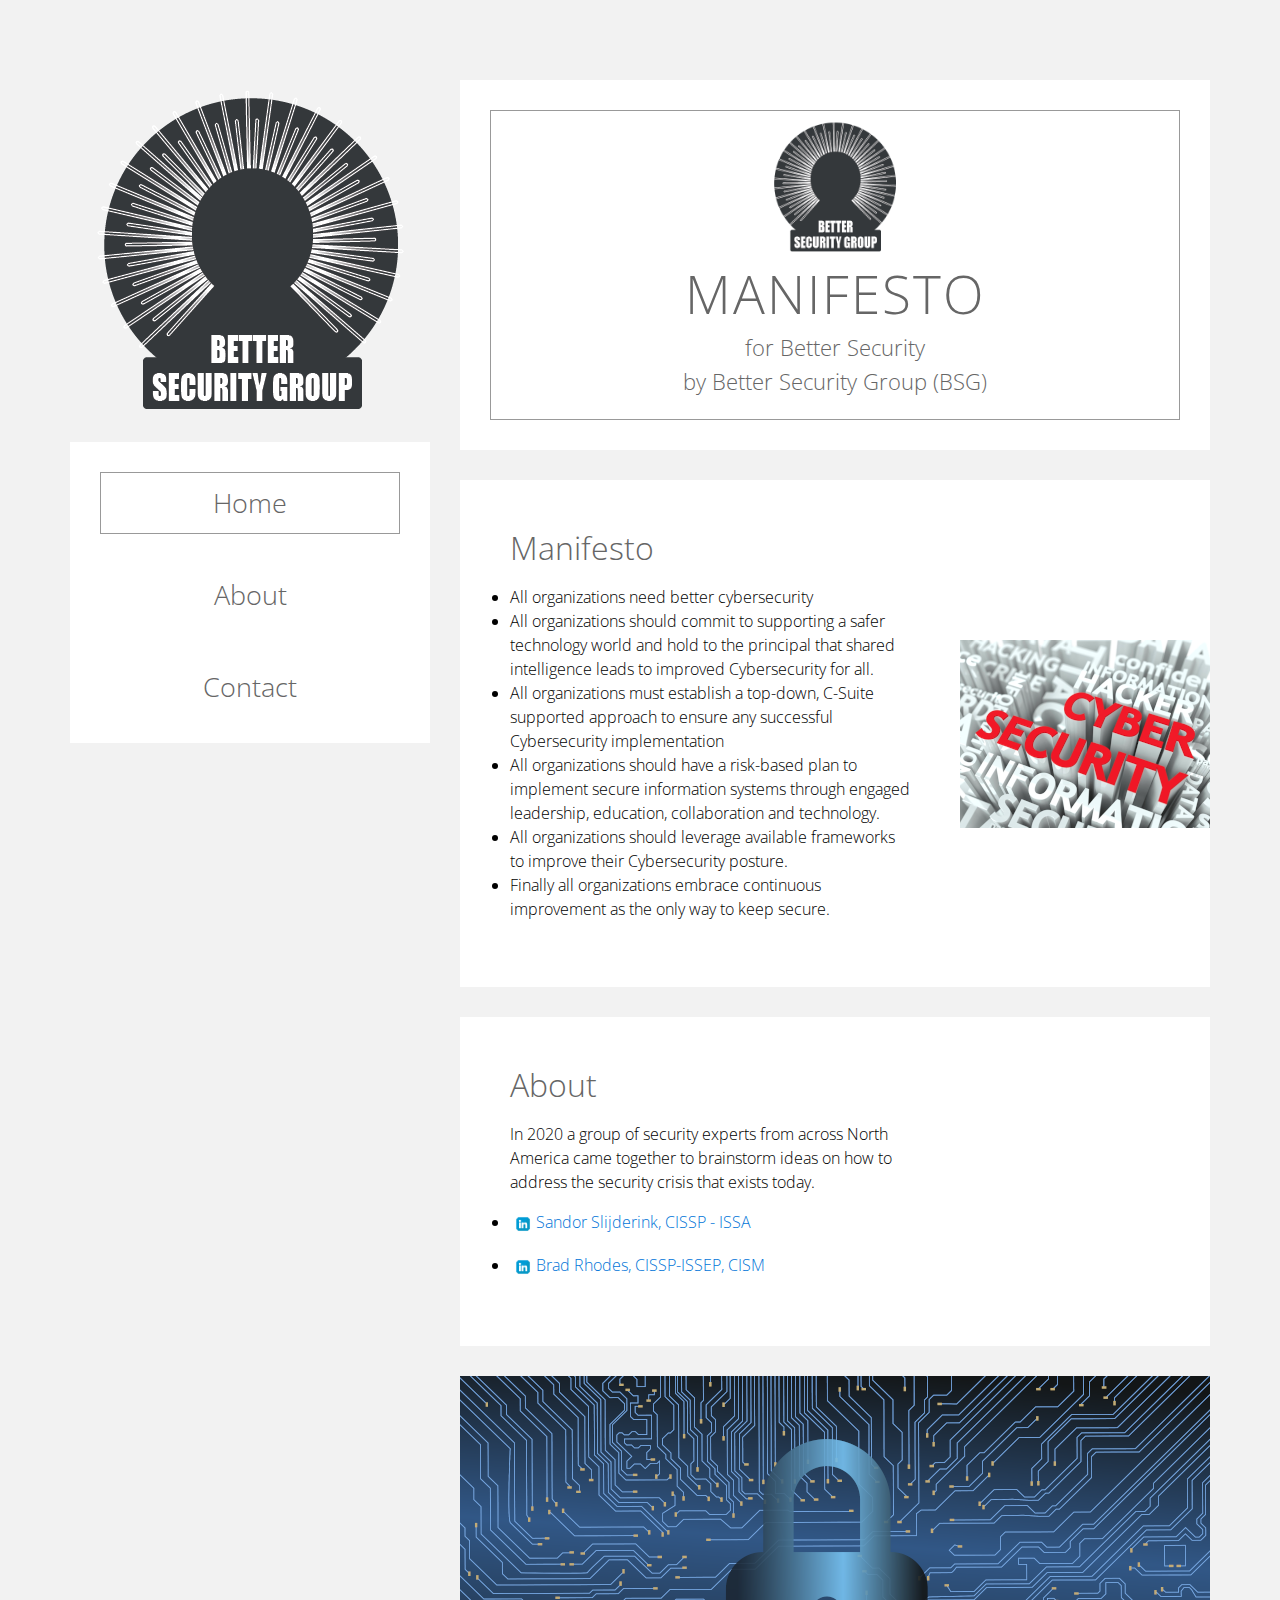
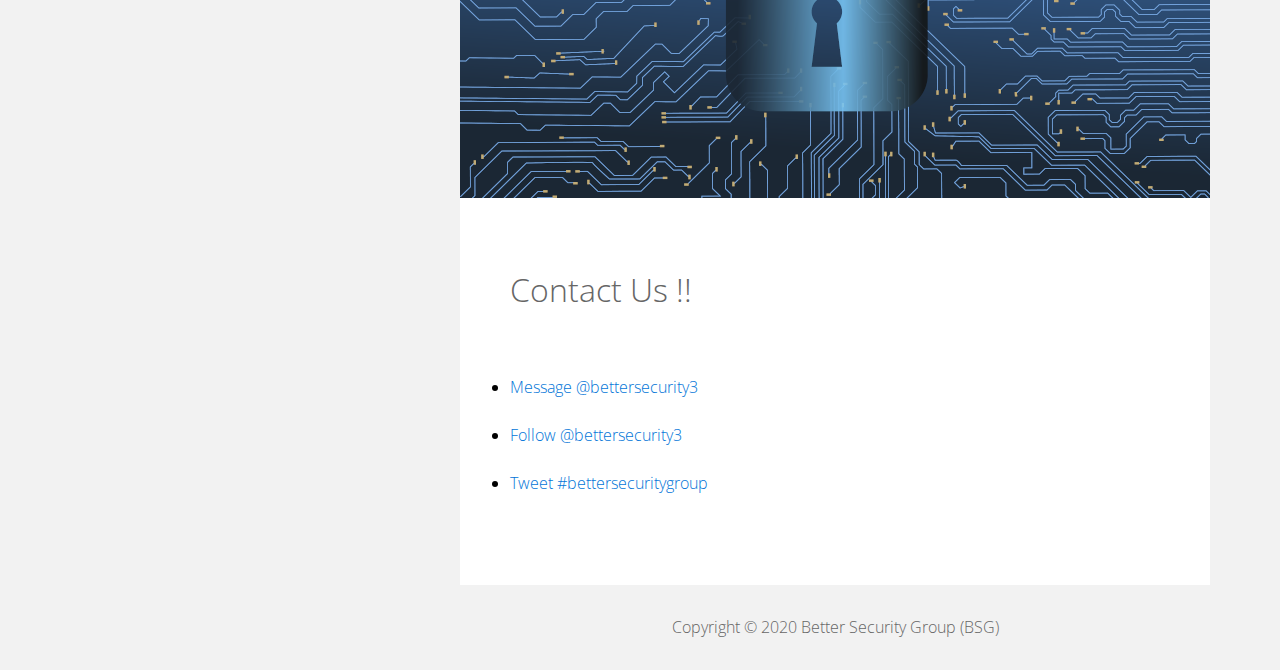
==== commit 6dba51db: "Update index.html" ====
--- a/index.html
+++ b/index.html
@@ -80,7 +80,7 @@
                             <ul>
   <li><p><a href="https://www.linkedin.com/in/slijderink/"><img src="img/li.png" alt="" width="26" height="26">Sandor Slijderink, CISSP - ISSA</a></p></li>
     <li><p><a href="https://www.linkedin.com/in/brad-rhodes-1951ba7/"><img src="img/li.png" alt="" width="26" height="26">Brad Rhodes, CISSP-ISSEP, CISM</a></p></li>
-    <li><p><a href="https://www.linkedin.com/in/rod-lewis-919b441/"><img src="img/li.png" alt="" width="26" height="26">Rod Lewis, P.Eng. CISSP</a></p></li>
+   <!-- <li><p><a href="https://www.linkedin.com/in/rod-lewis-919b441/"><img src="img/li.png" alt="" width="26" height="26">Rod Lewis, P.Eng. CISSP</a></p></li> -->
 
 </ul> </p>
                     </div>
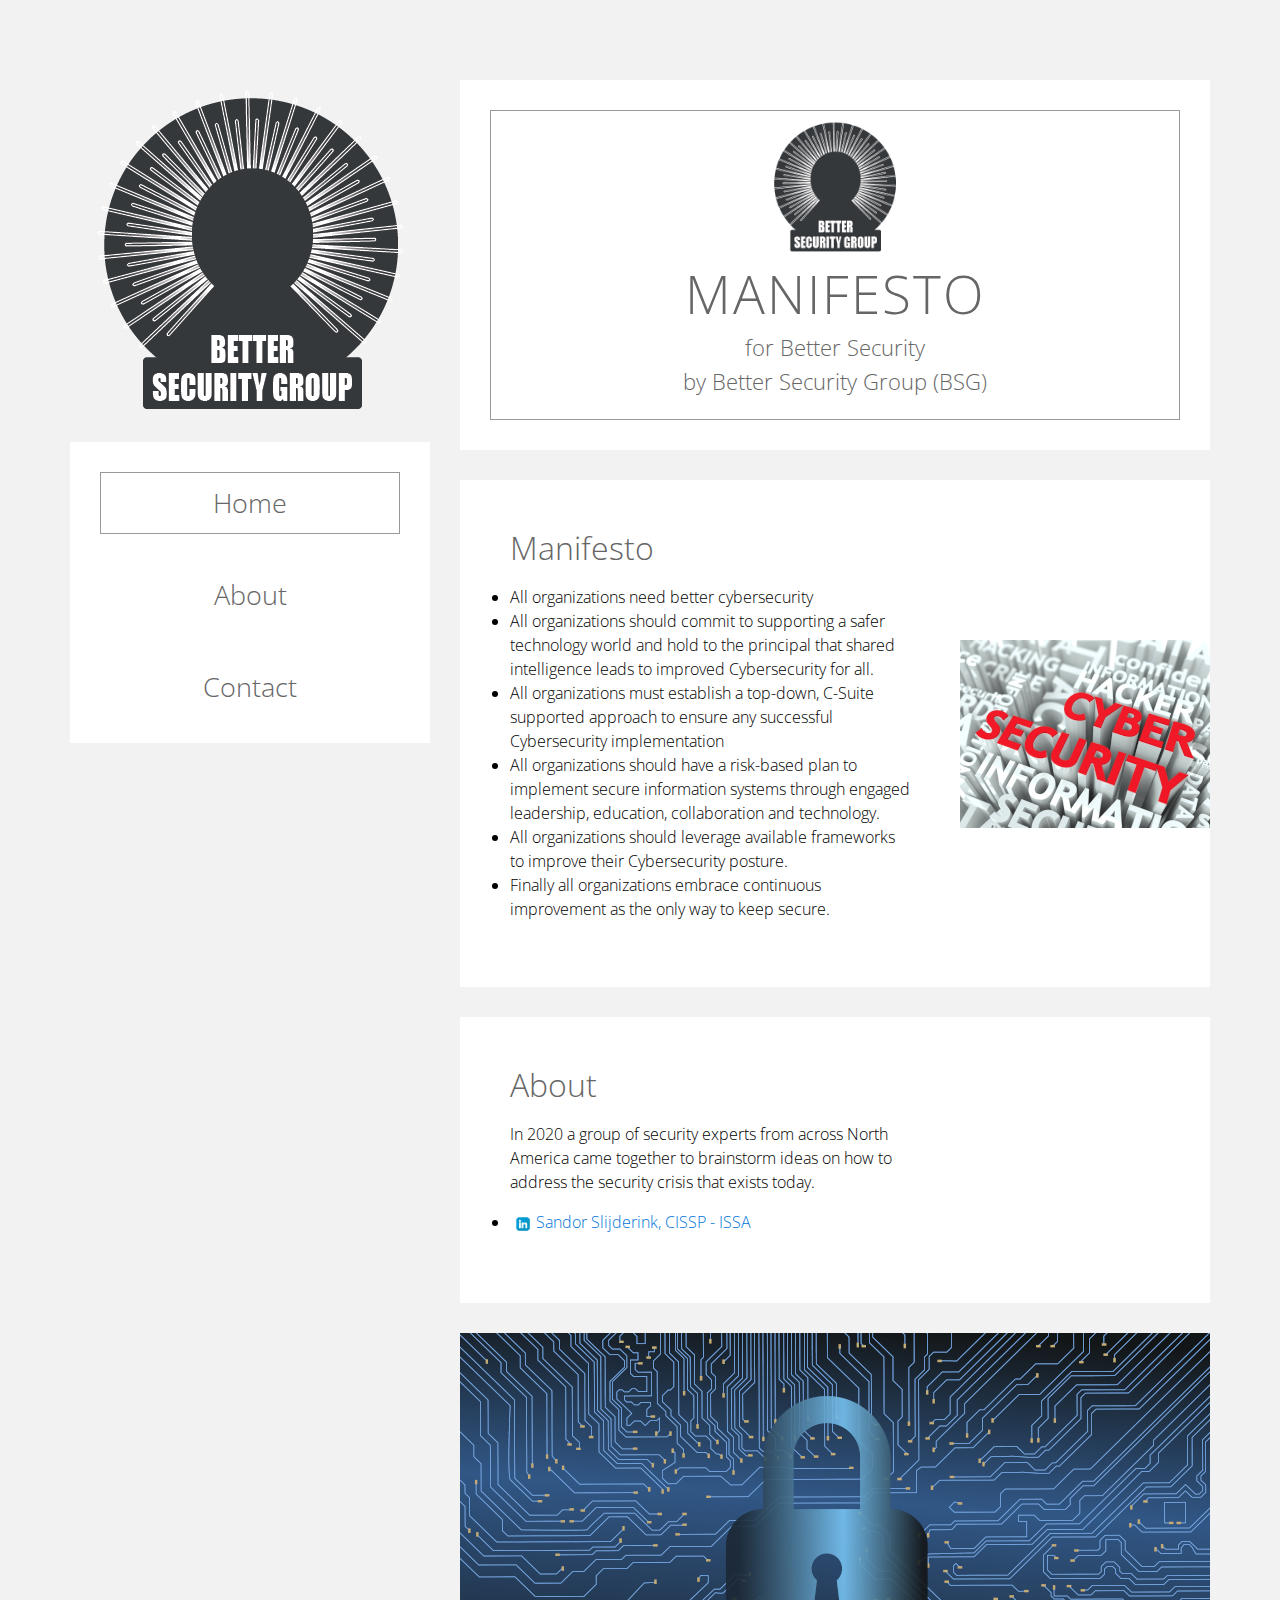
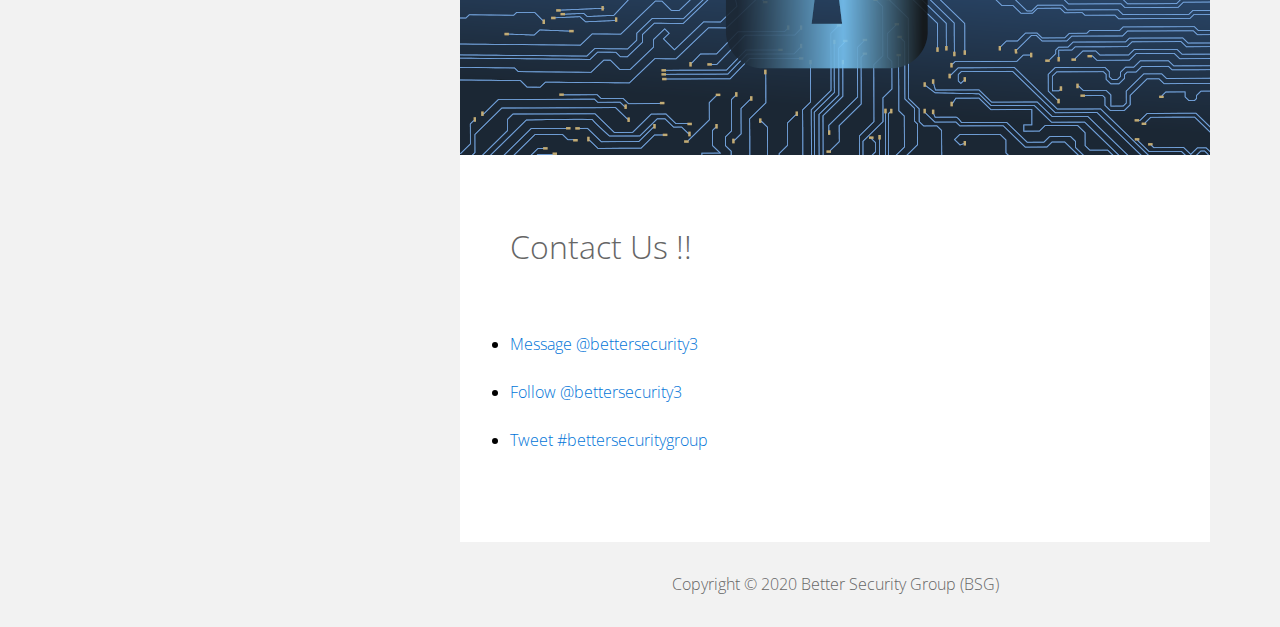
==== commit 43da8b15: "Update index.html" ====
--- a/index.html
+++ b/index.html
@@ -79,8 +79,8 @@
                             In 2020 a group of security experts from across North America came together to brainstorm ideas on how to address the security crisis that exists today. 
                             <ul>
   <li><p><a href="https://www.linkedin.com/in/slijderink/"><img src="img/li.png" alt="" width="26" height="26">Sandor Slijderink, CISSP - ISSA</a></p></li>
-    <li><p><a href="https://www.linkedin.com/in/brad-rhodes-1951ba7/"><img src="img/li.png" alt="" width="26" height="26">Brad Rhodes, CISSP-ISSEP, CISM</a></p></li>
-   <!-- <li><p><a href="https://www.linkedin.com/in/rod-lewis-919b441/"><img src="img/li.png" alt="" width="26" height="26">Rod Lewis, P.Eng. CISSP</a></p></li> -->
+    <!--<li><p><a href="https://www.linkedin.com/in/brad-rhodes-1951ba7/"><img src="img/li.png" alt="" width="26" height="26">Brad Rhodes, CISSP-ISSEP, CISM</a></p></li>
+   <li><p><a href="https://www.linkedin.com/in/rod-lewis-919b441/"><img src="img/li.png" alt="" width="26" height="26">Rod Lewis, P.Eng. CISSP</a></p></li> -->
 
 </ul> </p>
                     </div>
